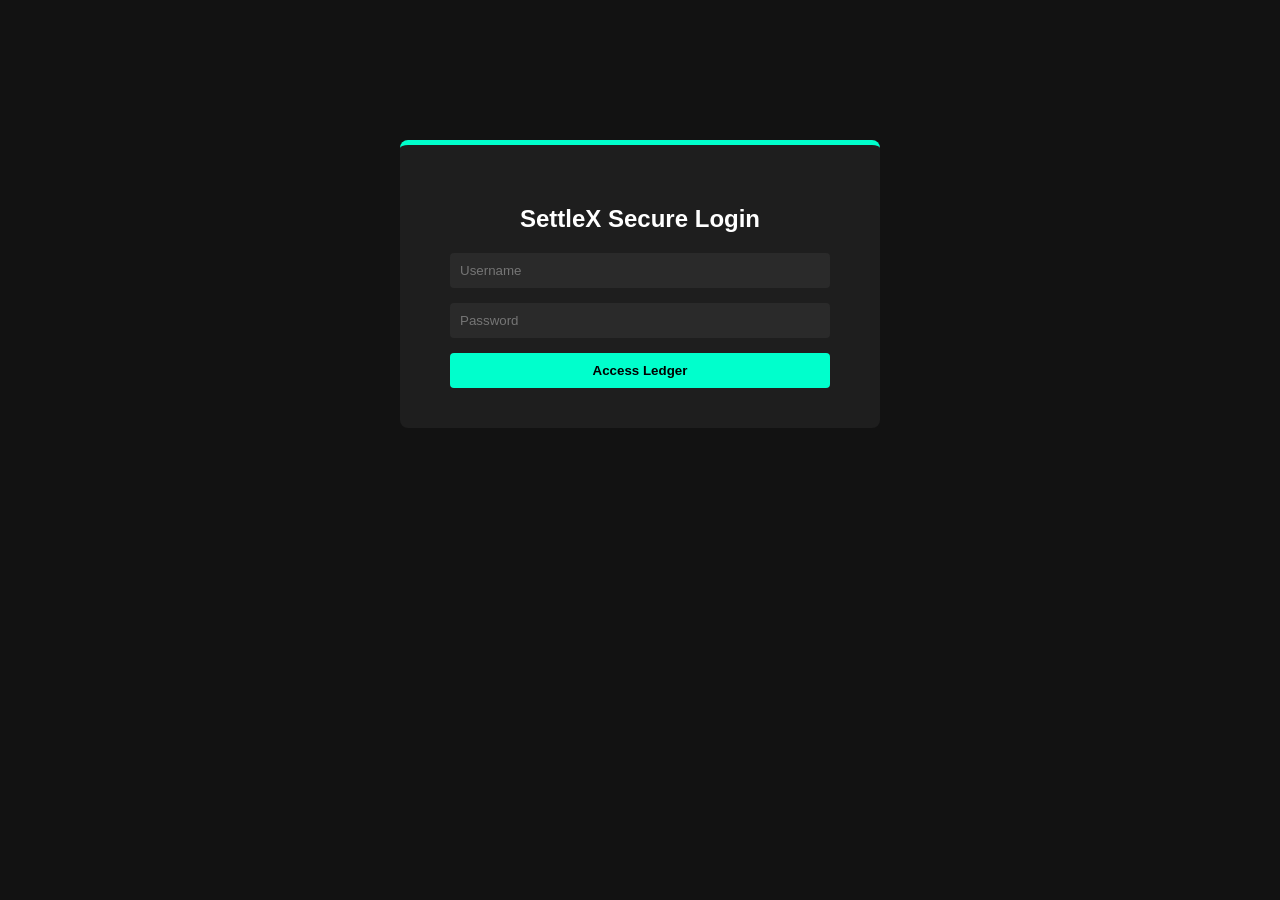
==== index.html @ 0176e29d "Initial SettleX architecture commit" ====
<!DOCTYPE html>
<html lang="en">

<head>
  <meta charset="UTF-8">
  <meta name="viewport" content="width=device-width, initial-scale=1.0">
  <title>SettleX Login</title>
  <link rel="stylesheet" href="/style.css">
</head>

<body>

  <div class="login-container">
    <h2>SettleX Secure Login</h2>
    <form id="login-form">
      <input type="text" id="username" placeholder="Username" required>
      <input type="password" id="password" placeholder="Password" required>
      <button type="submit">Access Ledger</button>
    </form>
    <p id="login-error" style="color: #f44336; display: none; margin-top: 15px;">Invalid credentials.</p>
  </div>

  <script src="/app.js"></script>
</body>

</html>
---- style.css ----
/* style.css */
body {
  font-family: arial, sans-serif;
  background-color: #121212;
  color: #ffffff;
  padding: 40px;
  max-width: 800px;
  margin: 0 auto;
}

h1,
h2 {
  color: #ffffff;
  text-align: center;
}

/* Login Screen */
.login-container {
  background-color: #1e1e1e;
  padding: 40px;
  border-radius: 8px;
  max-width: 400px;
  margin: 100px auto;
  border-top: 5px solid #0fc;
  text-align: center;
}

input {
  padding: 10px;
  margin-bottom: 15px;
  border-radius: 4px;
  border: none;
  background-color: #2a2a2a;
  color: white;
  width: 90%;
}

button {
  padding: 10px 20px;
  background-color: #0fc;
  color: #000;
  border: none;
  border-radius: 4px;
  font-weight: bold;
  cursor: pointer;
  width: 95%;
}

button:hover {
  background-color: #00ccaa;
}

/* Dashboard Specifics */
.form-container {
  background-color: #1e1e1e;
  padding: 20px;
  border-radius: 8px;
  margin-bottom: 30px;
  border: 1px solid #333;
}

.form-container input {
  width: 40%;
  margin-right: 10px;
}

.form-container button {
  width: auto;
}

.card {
  background-color: #1e1e1e;
  padding: 20px;
  margin-bottom: 15px;
  border-radius: 8px;
  border-left: 5px solid #00ffcc;
  text-align: left;
}

.amount {
  font-size: 24px;
  font-weight: bold;
  color: #0fc;
}

.status-cleared {
  color: #4caf50;
  font-size: 14px;
  font-weight: bold;
}

.status-flagged {
  color: #f44336;
  font-size: 14px;
  font-weight: bold;
}
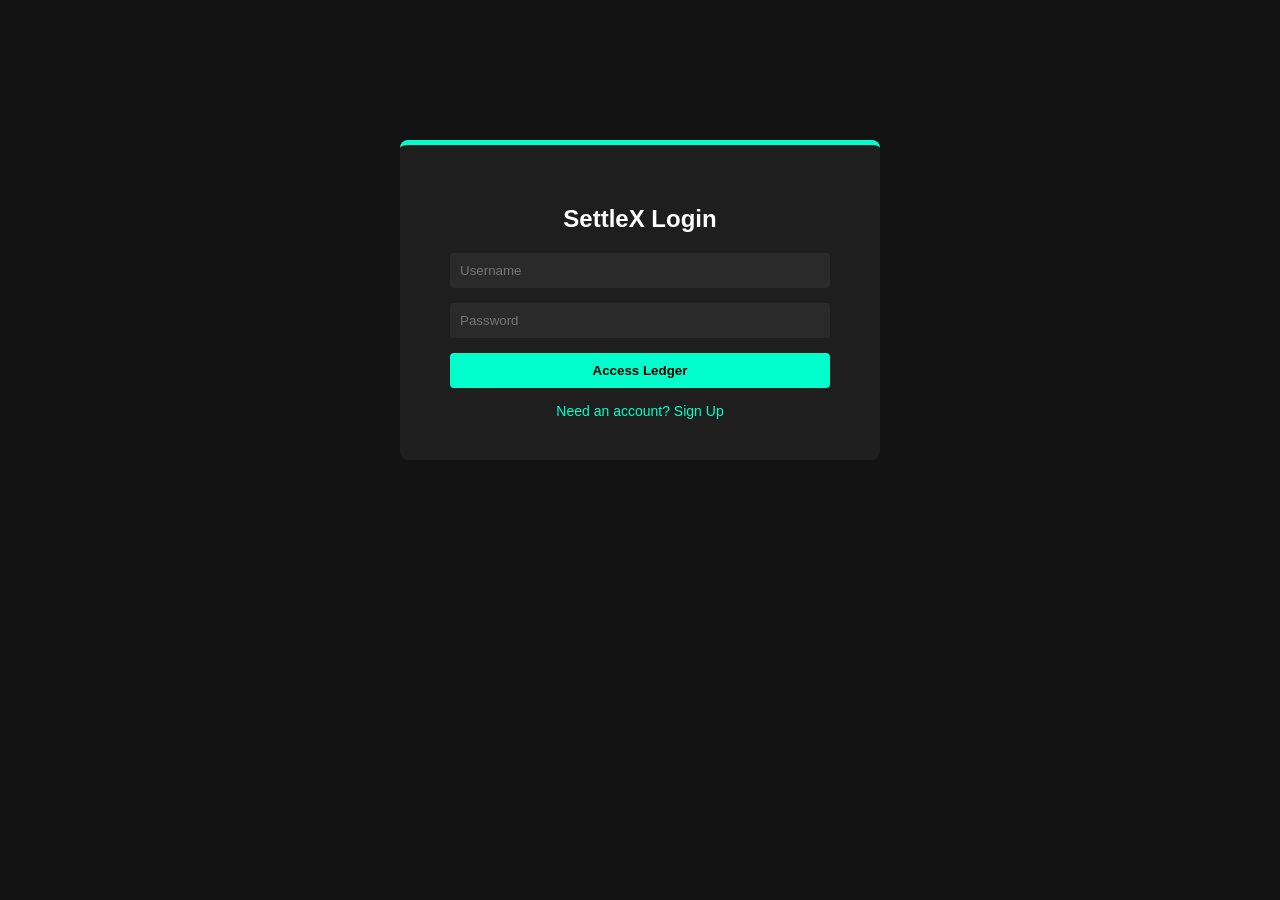
==== commit 35129da2: "Added registration UI and Logic" ====
--- a/index.html
+++ b/index.html
@@ -4,23 +4,55 @@
 <head>
   <meta charset="UTF-8">
   <meta name="viewport" content="width=device-width, initial-scale=1.0">
-  <title>SettleX Login</title>
-  <link rel="stylesheet" href="/style.css">
+  <title>SettleX Access</title>
+  <link rel="stylesheet" href="style.css">
+  <style>
+    /* Add a little link styling for the toggle */
+    .toggle-link {
+      color: #0fc;
+      cursor: pointer;
+      margin-top: 15px;
+      display: inline-block;
+      font-size: 14px;
+    }
+
+    .toggle-link:hover {
+      text-decoration: underline;
+    }
+
+    #register-container {
+      display: none;
+    }
+
+    /* Hidden by default */
+  </style>
 </head>
 
 <body>
 
-  <div class="login-container">
-    <h2>SettleX Secure Login</h2>
+  <div class="login-container" id="login-container">
+    <h2>SettleX Login</h2>
     <form id="login-form">
       <input type="text" id="username" placeholder="Username" required>
       <input type="password" id="password" placeholder="Password" required>
       <button type="submit">Access Ledger</button>
     </form>
     <p id="login-error" style="color: #f44336; display: none; margin-top: 15px;">Invalid credentials.</p>
+    <span class="toggle-link" id="show-register">Need an account? Sign Up</span>
   </div>
 
-  <script src="/app.js"></script>
+  <div class="login-container" id="register-container">
+    <h2>Create Account</h2>
+    <form id="register-form">
+      <input type="text" id="reg-username" placeholder="Choose a Username" required>
+      <input type="password" id="reg-password" placeholder="Choose a Password" required>
+      <button type="submit">Register</button>
+    </form>
+    <p id="reg-message" style="margin-top: 15px; font-weight: bold;"></p>
+    <span class="toggle-link" id="show-login">Already have an account? Log In</span>
+  </div>
+
+  <script src="app.js"></script>
 </body>
 
 </html>
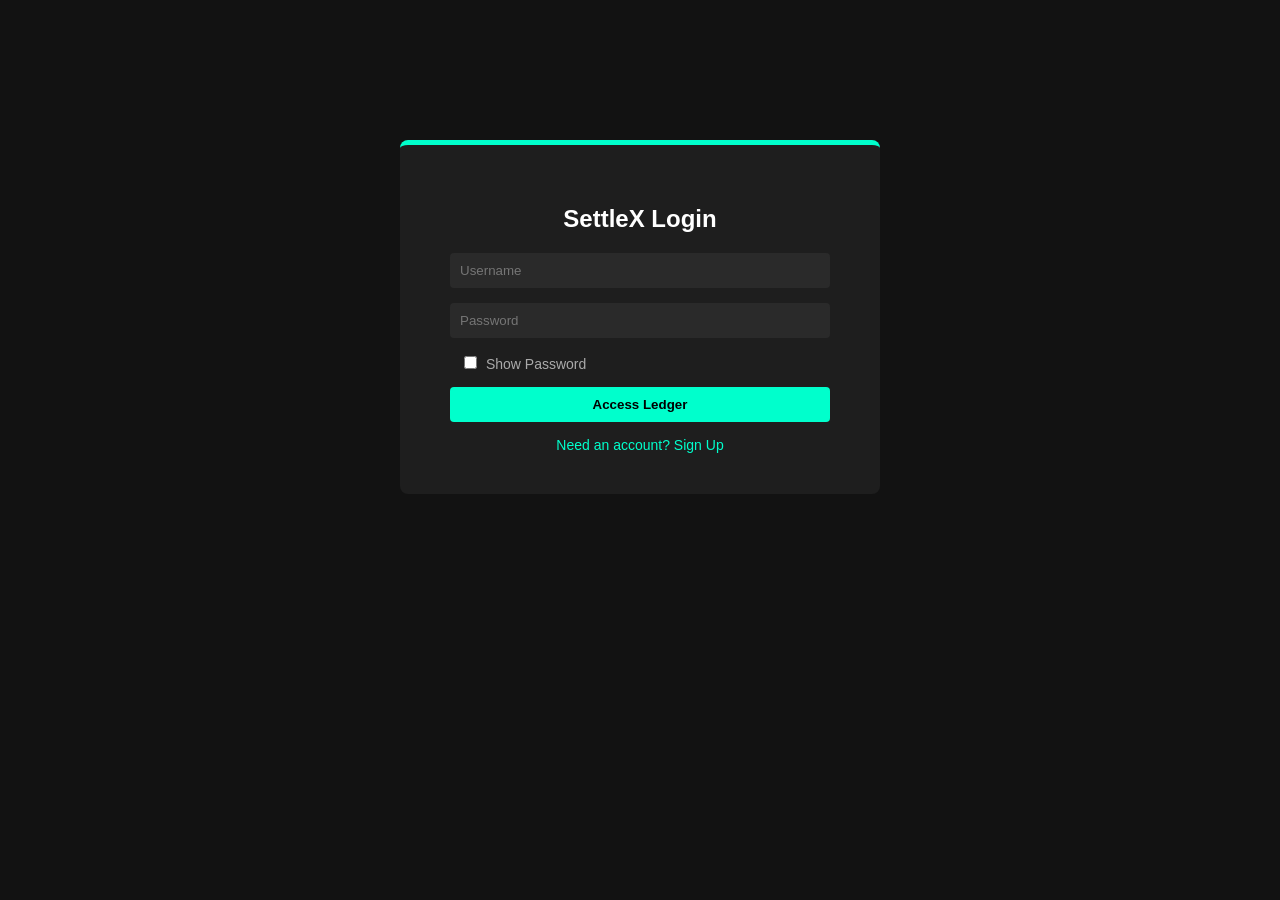
==== commit 179a16aa: "Added show password js" ====
--- a/index.html
+++ b/index.html
@@ -7,7 +7,7 @@
   <title>SettleX Access</title>
   <link rel="stylesheet" href="style.css">
   <style>
-    /* Add a little link styling for the toggle */
+    /* Toggle Link Styling */
     .toggle-link {
       color: #0fc;
       cursor: pointer;
@@ -24,7 +24,20 @@
       display: none;
     }
 
-    /* Hidden by default */
+    /* NEW: Show Password Checkbox Styling */
+    .show-password-container {
+      text-align: left;
+      width: 90%;
+      margin: 0 auto 15px auto;
+      font-size: 14px;
+      color: #aaaaaa;
+    }
+
+    .show-password-container input {
+      width: auto;
+      margin-right: 5px;
+      margin-bottom: 0;
+    }
   </style>
 </head>
 
@@ -35,6 +48,12 @@
     <form id="login-form">
       <input type="text" id="username" placeholder="Username" required>
       <input type="password" id="password" placeholder="Password" required>
+
+      <div class="show-password-container">
+        <input type="checkbox" id="toggle-login-pass">
+        <label for="toggle-login-pass">Show Password</label>
+      </div>
+
       <button type="submit">Access Ledger</button>
     </form>
     <p id="login-error" style="color: #f44336; display: none; margin-top: 15px;">Invalid credentials.</p>
@@ -46,6 +65,12 @@
     <form id="register-form">
       <input type="text" id="reg-username" placeholder="Choose a Username" required>
       <input type="password" id="reg-password" placeholder="Choose a Password" required>
+
+      <div class="show-password-container">
+        <input type="checkbox" id="toggle-reg-pass">
+        <label for="toggle-reg-pass">Show Password</label>
+      </div>
+
       <button type="submit">Register</button>
     </form>
     <p id="reg-message" style="margin-top: 15px; font-weight: bold;"></p>
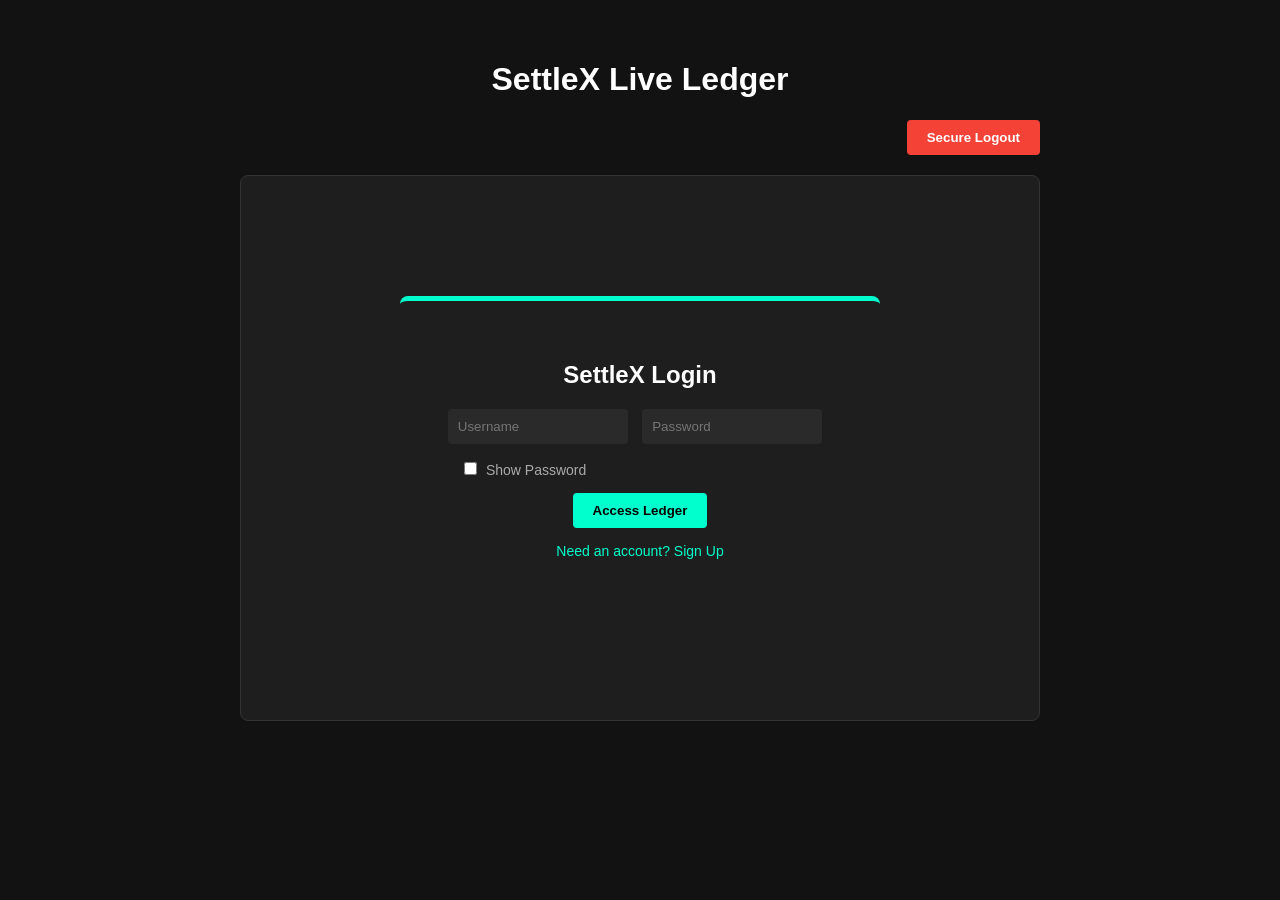
==== commit f1a1588b: "Logout  button added" ====
--- a/index.html
+++ b/index.html
@@ -42,42 +42,48 @@
 </head>
 
 <body>
+  <h1>SettleX Live Ledger</h1>
 
-  <div class="login-container" id="login-container">
-    <h2>SettleX Login</h2>
-    <form id="login-form">
-      <input type="text" id="username" placeholder="Username" required>
-      <input type="password" id="password" placeholder="Password" required>
-
-      <div class="show-password-container">
-        <input type="checkbox" id="toggle-login-pass">
-        <label for="toggle-login-pass">Show Password</label>
-      </div>
-
-      <button type="submit">Access Ledger</button>
-    </form>
-    <p id="login-error" style="color: #f44336; display: none; margin-top: 15px;">Invalid credentials.</p>
-    <span class="toggle-link" id="show-register">Need an account? Sign Up</span>
+  <div style="text-align: right; margin-bottom: 20px;">
+    <button id="logout-btn" style="background-color: #f44336; color: white; width: auto;">Secure Logout</button>
   </div>
 
-  <div class="login-container" id="register-container">
-    <h2>Create Account</h2>
-    <form id="register-form">
-      <input type="text" id="reg-username" placeholder="Choose a Username" required>
-      <input type="password" id="reg-password" placeholder="Choose a Password" required>
+  <div class="form-container">
+    <div class="login-container" id="login-container">
+      <h2>SettleX Login</h2>
+      <form id="login-form">
+        <input type="text" id="username" placeholder="Username" required>
+        <input type="password" id="password" placeholder="Password" required>
 
-      <div class="show-password-container">
-        <input type="checkbox" id="toggle-reg-pass">
-        <label for="toggle-reg-pass">Show Password</label>
-      </div>
+        <div class="show-password-container">
+          <input type="checkbox" id="toggle-login-pass">
+          <label for="toggle-login-pass">Show Password</label>
+        </div>
 
-      <button type="submit">Register</button>
-    </form>
-    <p id="reg-message" style="margin-top: 15px; font-weight: bold;"></p>
-    <span class="toggle-link" id="show-login">Already have an account? Log In</span>
-  </div>
+        <button type="submit">Access Ledger</button>
+      </form>
+      <p id="login-error" style="color: #f44336; display: none; margin-top: 15px;">Invalid credentials.</p>
+      <span class="toggle-link" id="show-register">Need an account? Sign Up</span>
+    </div>
 
-  <script src="app.js"></script>
+    <div class="login-container" id="register-container">
+      <h2>Create Account</h2>
+      <form id="register-form">
+        <input type="text" id="reg-username" placeholder="Choose a Username" required>
+        <input type="password" id="reg-password" placeholder="Choose a Password" required>
+
+        <div class="show-password-container">
+          <input type="checkbox" id="toggle-reg-pass">
+          <label for="toggle-reg-pass">Show Password</label>
+        </div>
+
+        <button type="submit">Register</button>
+      </form>
+      <p id="reg-message" style="margin-top: 15px; font-weight: bold;"></p>
+      <span class="toggle-link" id="show-login">Already have an account? Log In</span>
+    </div>
+
+    <script src="app.js"></script>
 </body>
 
 </html>
